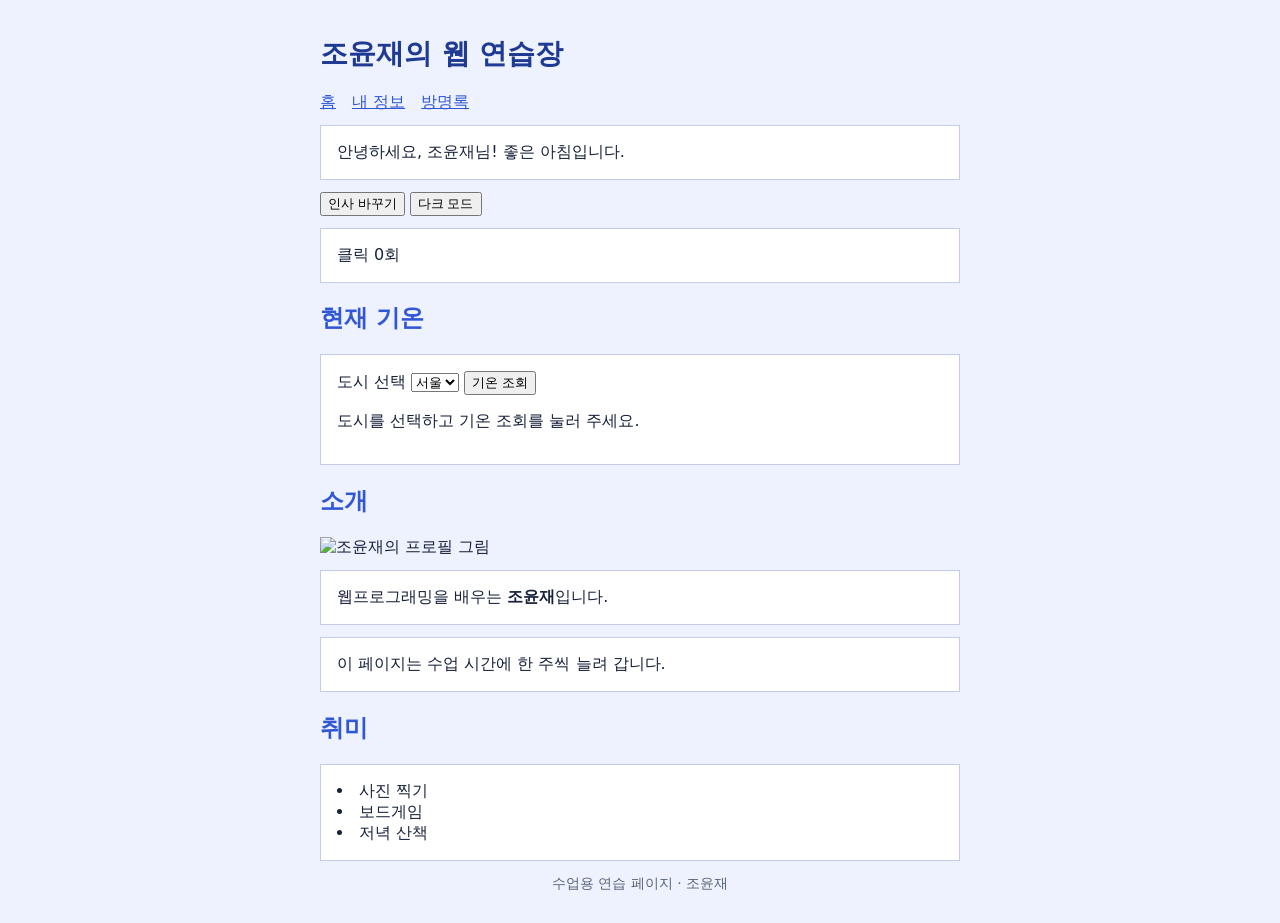
==== index.html @ 83770a28 "Add website files" ====
<!doctype html>
<html lang="ko">
  <head>
    <meta charset="utf-8">
    <meta name="viewport" content="width=device-width, initial-scale=1">
    <title>my-web</title>
    <link rel="stylesheet" href="styles.css">
    <script src="app.js" defer></script>
    <script src="weather.js" defer></script>
  </head>
  <body>
    <header>
      <h1>조윤재의 웹 연습장</h1>
      <nav>
        <a href="index.html">홈</a>
        <a href="about.html">내 정보</a>
        <a href="guestbook.html">방명록</a>
      </nav>
    </header>
    <main>
      <div class="card" id="greeting">인사말을 준비 중입니다.</div>
      <div>
        <button id="hello-button" type="button">인사 바꾸기</button>
        <button id="dark-button" type="button">다크 모드</button>
      </div>
      <div class="card" id="count">클릭 0회</div>
      <h2>현재 기온</h2>
      <div class="card">
        <label for="city">도시 선택</label>
        <select id="city">
          <option value="seoul">서울</option>
          <option value="jeonju">전주</option>
          <option value="iksan">익산</option>
        </select>
        <button id="run-button" type="button">기온 조회</button>
        <p id="output" aria-live="polite">도시를 선택하고 기온 조회를 눌러 주세요.</p>
      </div>
      <h2>소개</h2>
      <img src="images/profile.png" alt="조윤재의 프로필 그림" width="160">
      <p class="card">웹프로그래밍을 배우는 <strong>조윤재</strong>입니다.</p>
      <p class="card">이 페이지는 수업 시간에 한 주씩 늘려 갑니다.</p>
      <h2>취미</h2>
      <ul class="card">
        <li>사진 찍기</li>
        <li>보드게임</li>
        <li>저녁 산책</li>
      </ul>
    </main>
    <footer>
      <p>수업용 연습 페이지 · 조윤재</p>
    </footer>
  </body>
</html>
---- styles.css ----
body {
  background-color: #eef2ff;
  color: #17213a;
  font-family: system-ui, sans-serif;
  font-size: 16px;
  max-width: 640px;
  margin: 0 auto;
  padding: 16px;
}

#list {
  list-style: none;
  padding: 0;
  margin: 0;
}

#list li {
  display: block;
  word-break: break-word;
  overflow-wrap: anywhere;
  white-space: normal;
  margin-bottom: 12px;
  padding: 8px 12px;
  border: 1px solid #d9def3;
  border-radius: 8px;
  background-color: #ffffff;
}

#list li button {
  margin-top: 8px;
}

h1 {
  color: #1f3a93;
  font-size: 28px;
}

h2 {
  color: #3157d5;
}

nav {
  display: flex;
  gap: 16px;
  flex-wrap: wrap;
}

nav a {
  color: #3157d5;
}

.card {
  background-color: #ffffff;
  padding: 16px;
  margin: 12px 0;
  border: 1px solid #c3cbe6;
}

ul.card {
  list-style-position: inside;
}

#guestbook-form {
  max-width: 520px;
}

#guestbook-form p {
  display: flex;
  align-items: center;
  gap: 12px;
  margin: 12px 0;
}

#guestbook-form label {
  width: 72px;
  flex-shrink: 0;
  text-align: left;
}

#guestbook-form input,
#guestbook-form textarea {
  width: 100%;
  max-width: 100%;
  box-sizing: border-box;
}

footer {
  color: #5a6478;
  text-align: center;
  font-size: 14px;
}

@media (max-width: 600px) {
  nav {
    flex-direction: column;
  }
}

body.dark,
body.dark .card {
  background-color: #222222;
  color: #eeeeee;
}
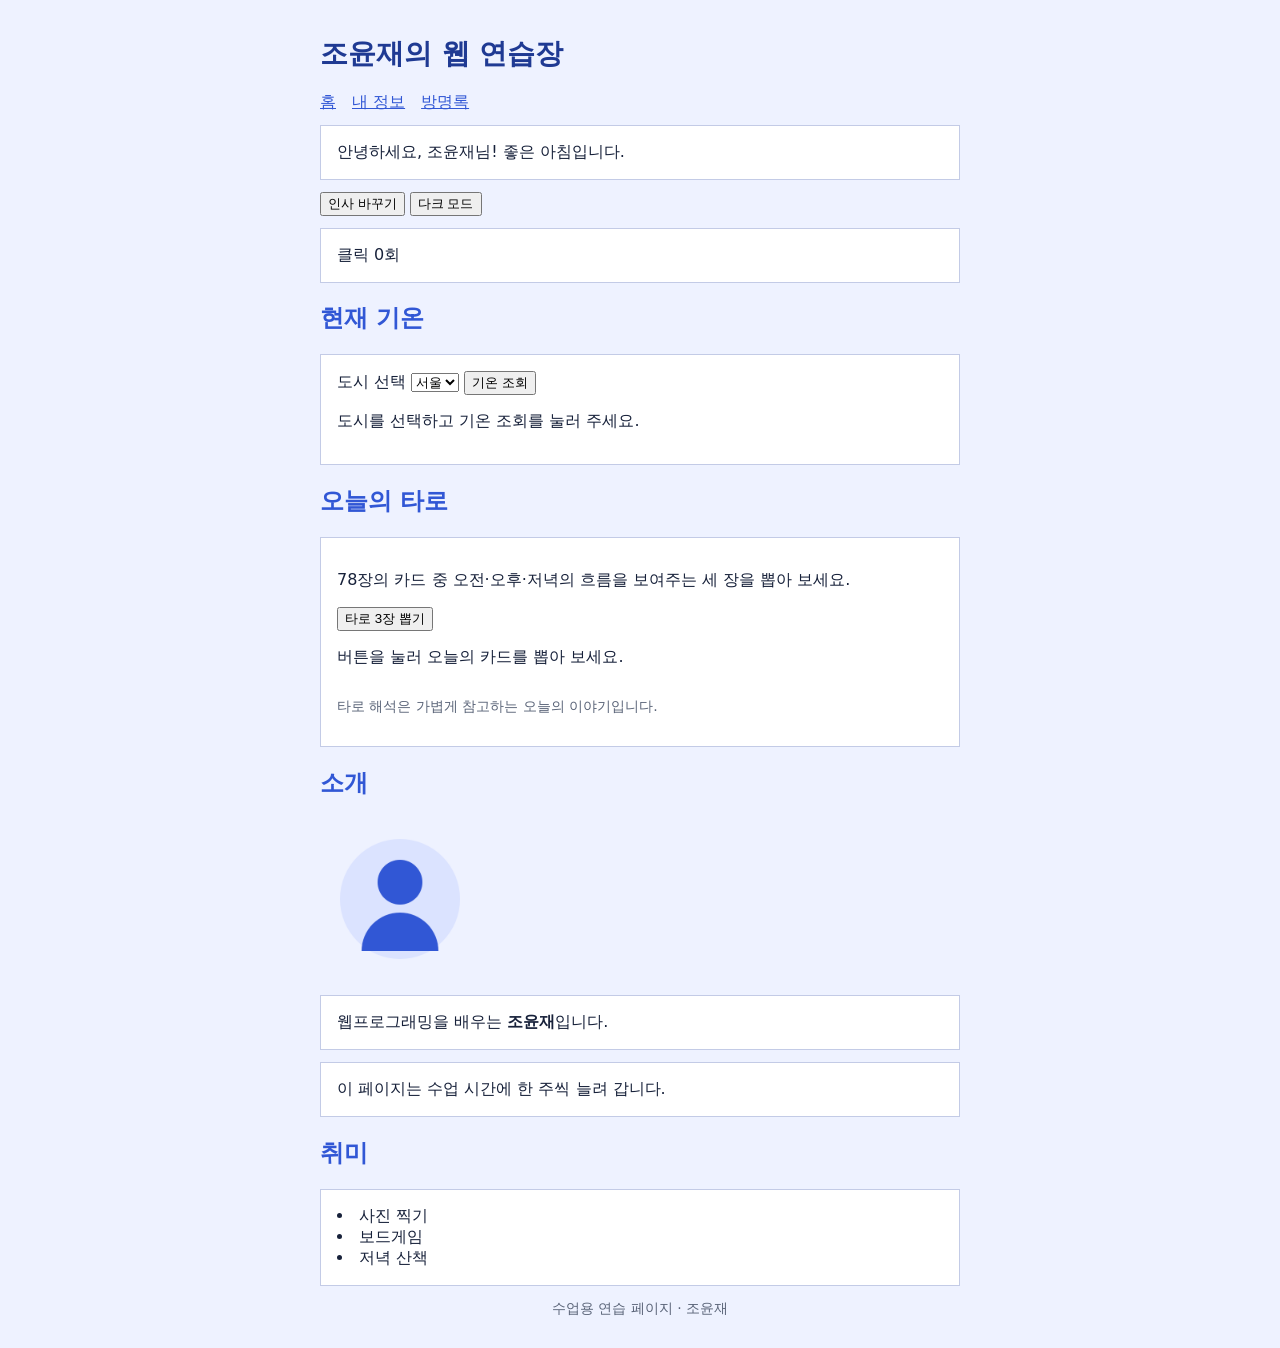
==== commit 4d88e9c9: "Add tarot card reading" ====
--- a/index.html
+++ b/index.html
@@ -7,6 +7,8 @@
     <link rel="stylesheet" href="styles.css">
     <script src="app.js" defer></script>
     <script src="weather.js" defer></script>
+    <script src="tarot-data.js" defer></script>
+    <script src="tarot.js" defer></script>
   </head>
   <body>
     <header>
@@ -35,6 +37,16 @@
         <button id="run-button" type="button">기온 조회</button>
         <p id="output" aria-live="polite">도시를 선택하고 기온 조회를 눌러 주세요.</p>
       </div>
+      <section id="tarot-section" aria-labelledby="tarot-heading">
+        <h2 id="tarot-heading">오늘의 타로</h2>
+        <div class="card">
+          <p>78장의 카드 중 오전·오후·저녁의 흐름을 보여주는 세 장을 뽑아 보세요.</p>
+          <button id="tarot-draw-button" type="button">타로 3장 뽑기</button>
+          <p id="tarot-status" aria-live="polite">버튼을 눌러 오늘의 카드를 뽑아 보세요.</p>
+          <div id="tarot-results" class="tarot-results" aria-live="polite"></div>
+          <p class="tarot-note">타로 해석은 가볍게 참고하는 오늘의 이야기입니다.</p>
+        </div>
+      </section>
       <h2>소개</h2>
       <img src="images/profile.png" alt="조윤재의 프로필 그림" width="160">
       <p class="card">웹프로그래밍을 배우는 <strong>조윤재</strong>입니다.</p>
--- a/styles.css
+++ b/styles.css
@@ -60,6 +60,53 @@
   list-style-position: inside;
 }
 
+#tarot-results {
+  display: grid;
+  grid-template-columns: repeat(3, minmax(0, 1fr));
+  gap: 12px;
+  margin-top: 16px;
+}
+
+.tarot-reading-card {
+  min-width: 0;
+  padding: 12px;
+  border: 1px solid #c3cbe6;
+  border-radius: 8px;
+  background-color: #f8f9ff;
+  text-align: center;
+}
+
+.tarot-reading-card h3,
+.tarot-reading-card h4 {
+  margin: 8px 0;
+}
+
+.tarot-reading-card img {
+  display: block;
+  width: 100%;
+  max-width: 180px;
+  height: auto;
+  margin: 8px auto;
+  border-radius: 6px;
+}
+
+.tarot-reading-card img.is-reversed {
+  transform: rotate(180deg);
+}
+
+.tarot-orientation {
+  font-weight: 600;
+}
+
+.tarot-meaning {
+  line-height: 1.5;
+}
+
+.tarot-note {
+  color: #5a6478;
+  font-size: 14px;
+}
+
 #guestbook-form {
   max-width: 520px;
 }
@@ -94,10 +141,23 @@
   nav {
     flex-direction: column;
   }
+
+  #tarot-results {
+    grid-template-columns: 1fr;
+  }
 }
 
 body.dark,
 body.dark .card {
   background-color: #222222;
   color: #eeeeee;
+}
+
+body.dark .tarot-reading-card {
+  background-color: #2b2b2b;
+  border-color: #555555;
+}
+
+body.dark .tarot-note {
+  color: #cccccc;
 }
